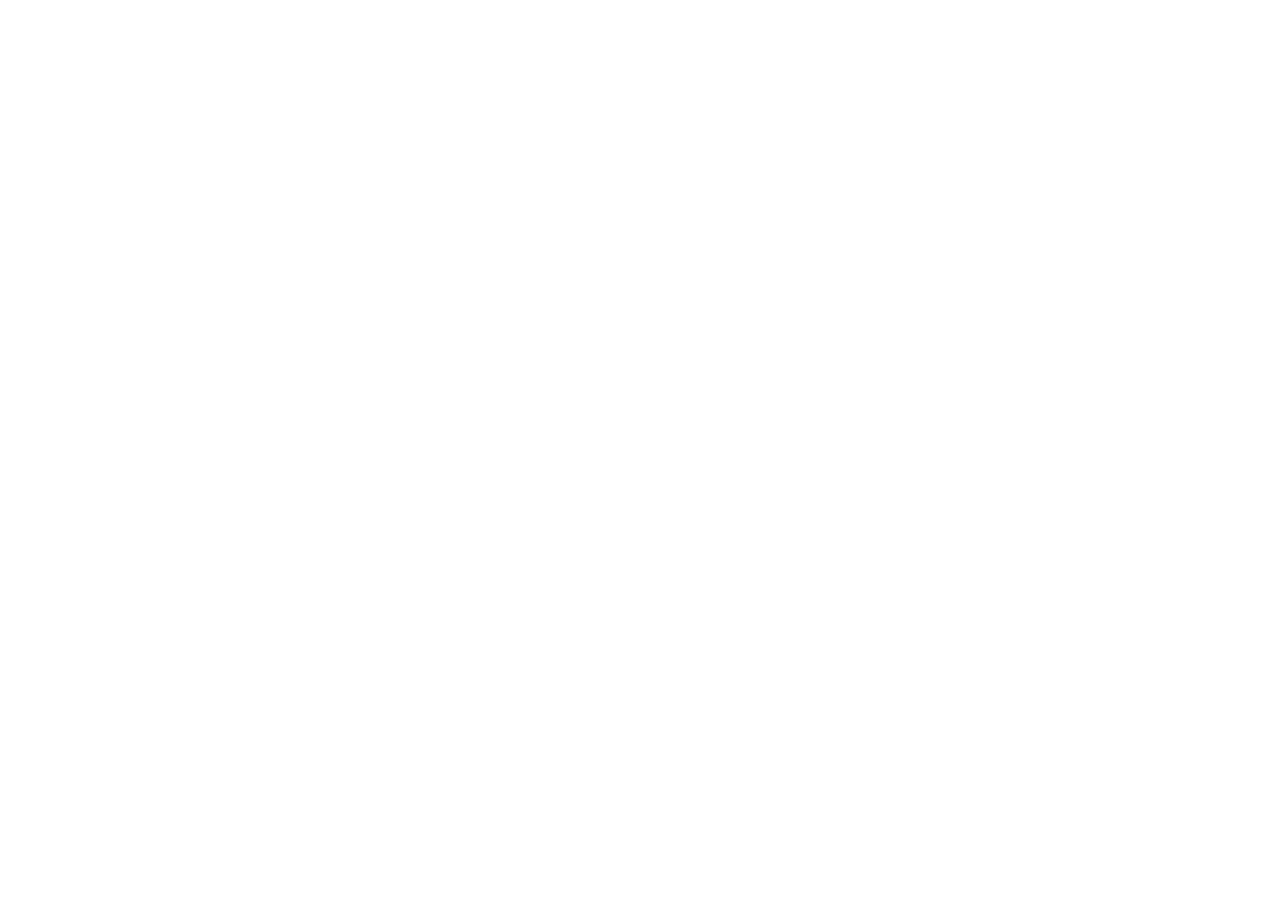
==== character.html @ 5874d866 "added more css styling" ====
<!DOCTYPE html>

<html>

<head>
    <title>Your Disney Character</title>
     <link rel="stylesheet" href="styles/reset.css">
     <link rel="stylesheet" href="css/character.css">
</head>

<body>


    <script src="app.js"></script>
</body>



</html>
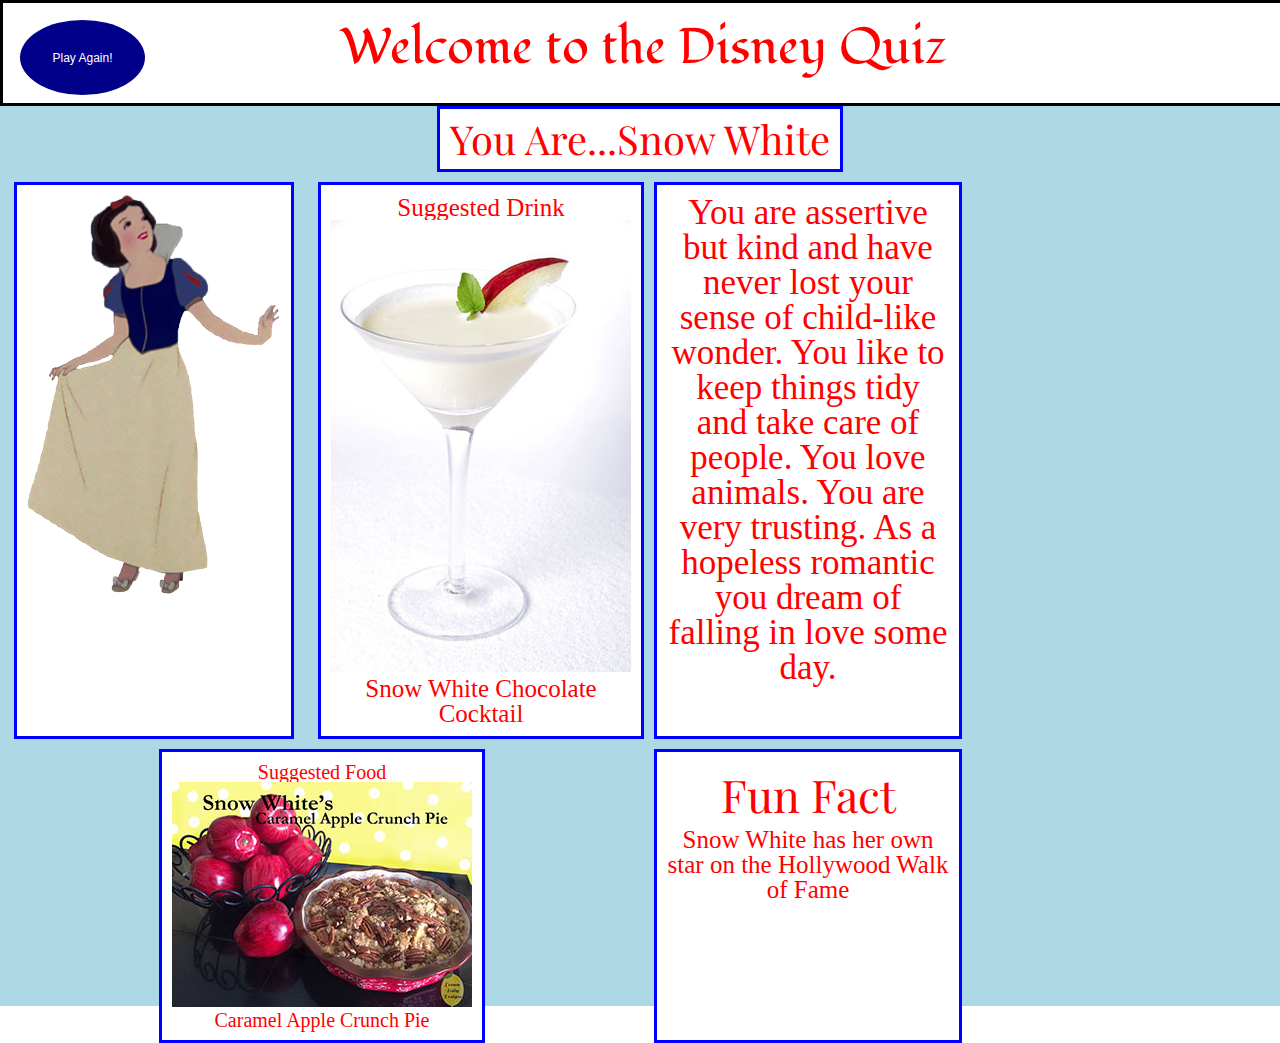
==== commit aa37894f: "fixed typos in css code" ====
--- a/character.html
+++ b/character.html
@@ -4,16 +4,68 @@
 
 <head>
     <title>Your Disney Character</title>
-     <link rel="stylesheet" href="styles/reset.css">
-     <link rel="stylesheet" href="css/character.css">
+    <link rel="stylesheet" href="style/reset.css">
+    <link rel="stylesheet" href="style/character.css">
 </head>
 
-<body>
+
+  <body>
+  <header>
+  
+  <h1>Welcome to the Disney Quiz</h1>
+     
+
+  
+  <div class="playAgain">
+    <button type="button" onclick="index.html">Play Again!</button>
+  </div>
+
+  <!-- <div  class = "cheshirecat">
+    <img src="img/char/cheshirecat.png" alt="cheshire cat">
+  </div> -->
+</header>
 
 
-    <script src="app.js"></script>
+
+
+<main id ="snow-white">
+  <div><h1>You Are...Snow White</h1></div>
+  <div><img src="img/char/snowwhite.png"></div>
+  
+  <div>Suggested Drink
+    <br>
+    <img src="img/drink/snowwhitedrink.jpg">
+    <br>
+    Snow White Chocolate Cocktail</div>
+
+  <div>You are assertive but kind and have never lost your sense of child-like wonder. You like to keep things tidy and take care of people. You love animals. You are very trusting. As a hopeless romantic you dream of falling in love some day. 
+  </article></div>
+  <div>Suggested Food
+    <br>
+    <img src="img/food/snowwhitepie.jpg">
+    <br>
+    Caramel Apple Crunch Pie</div>
+  
+  <div><p>Fun Fact</p>
+  
+    Snow White has her own star on the Hollywood Walk of Fame
+
+</div>
+   </main>
 </body>
 
 
 
-</html> +</div>
+  
+<!-- <footer id="footerchar">
+
+</footer>
+</div> -->
+
+    <script src="js/app.js"></script>
+</body>
+
+
+
+</html>--- a/style/character.css
+++ b/style/character.css
@@ -0,0 +1,1030 @@
+@import url('https://fonts.googleapis.com/css2?family=Berkshire+Swash&display=swap');
+@import url('https://fonts.googleapis.com/css2?family=Cookie&display=swap');
+@import url('https://fonts.googleapis.com/css2?family=Aclonica&display=swap');
+@import url('https://fonts.googleapis.com/css2?family=Aladin&family=Charm:wght@700&display=swap');
+@import url('https://fonts.googleapis.com/css2?family=Bungee&display=swap');
+@import url('https://fonts.googleapis.com/css2?family=Rakkas&display=swap');
+@import url('https://fonts.googleapis.com/css2?family=Playfair+Display:ital@1&display=swap');
+@import url('https://fonts.googleapis.com/css2?family=Black+Han+Sans&display=swap');
+@import url('https://fonts.googleapis.com/css2?family=Fondamento&display=swap');
+
+
+
+
+.playAgain {
+  position: absolute;
+  top: 20px;
+  left: 20px;
+}
+
+.playAgain>button {
+  background-color: darkblue;
+  height: 75px;
+  width: 125px;
+  border: none;
+  color: white;
+  padding: 10px;
+  text-align: center;
+  font-size: 12px;
+  cursor: pointer;
+  border-radius: 50%;
+}
+
+header {
+  background-color: white;
+  height: 100px;
+  width: 100%;
+  border: solid 3px black;
+  padding: 0px;
+ 
+}
+
+header>h1 {
+  font-family:'Fondamento', cursive;
+  font-size: 50px;
+  color:red;
+  text-align:center;
+  margin-top: 20px;
+
+
+}
+
+
+
+#footerchar {
+  position: fixed;
+  background-color:black;
+  height: 75px;
+  width: 100%;
+  bottom: 0;
+}
+
+
+
+
+/* alice */
+
+ * #alice  {
+   background-color:pink;
+   
+ }
+ 
+ 
+ 
+ #alice {
+  display: grid;
+  grid-template-rows: repeat(5, 1fr);
+  grid-template-columns: repeat(4, 1fr);
+  grid-gap: 10px;
+  height: 100vh;
+  margin: 0;
+}
+
+#alice>div {
+  color: blue;
+  padding: 10px;
+  background:white;
+  font-size: 20px;
+  justify-self: center;
+  border: solid 3px orchid;
+  font-family: 'Cookie', cursive;
+}
+/* name */
+#alice>div:nth-child(1) {
+  grid-column: span 4;
+  justify-items: center;
+  font-size: 30px;
+  font-family: 'Cookie', cursive; 
+  
+}
+/* image */
+#alice>div:nth-child(2) {
+  grid-row: span 1;
+  justify-content: center;
+  align-items: center;
+  font-family: cursive;
+  
+  
+}
+/* drink */
+#alice>div:nth-child(3) {
+  grid-column: span 1;
+  grid-row: span 1;
+  text-align: center;
+  font-size: 25px;
+
+  
+  
+ 
+}
+/* description */
+#alice>div:nth-child(4) {
+  grid-column: span 1;
+  grid-row: span 1;
+  font-size: 35px;
+  text-align: center;
+  font-family: cursive;
+  
+   
+  
+
+ 
+}
+/* food */
+#alice>div:nth-child(5) {
+  grid-column: span 2;
+  text-align: center;
+}
+  
+/* } funfact */
+#alice>div:nth-child(6) {
+  
+  grid-column: span 1;
+  grid-row: span 1;
+  font-size: 25px;
+  text-align: center;
+  font-family:cursive;
+}
+
+#alice>div>p {
+  font-family:'Cookie', cursive;
+  font-size: 45px;
+  padding: 0px;
+  margin: 10px;
+}
+
+/* Captain Hook */
+  
+* #captain-hook {
+  background-color:lightblue;
+  
+}
+
+
+
+#captain-hook {
+ display: grid;
+ grid-template-rows: repeat(5, 1fr);
+ grid-template-columns: repeat(4, 1fr);
+ grid-gap: 10px;
+ height: 100vh;
+ margin: 0;
+}
+
+#captain-hook>div {
+ color: blue;
+ padding: 10px;
+ background:white;
+ font-size: 20px;
+ justify-self: center;
+ border: solid 3px red;
+ font-family: 'Berkshire Swash', cursive;
+}
+/* name */
+#captain-hook>div:nth-child(1) {
+ grid-column: span 4;
+ justify-items: center;
+ font-size: 25px;
+ font-family: 'Berkshire Swash', cursive; 
+ 
+}
+/* image */
+#captain-hook>div:nth-child(2) {
+ grid-row: span 1;
+ /* display: flex; */
+ justify-content: center;
+ align-items: center;
+ font-family: cursive;
+ 
+ 
+}
+/* drink */
+#captain-hook>div:nth-child(3) {
+ grid-column: span 1;
+ grid-row: span 1;
+ text-align: center;
+ font-size: 25px;
+
+ 
+ 
+
+}
+/* description */
+#captain-hook>div:nth-child(4) {
+ grid-column: span 1;
+ grid-row: span 1;
+ font-size: 35px;
+ text-align: center;
+ font-family: cursive;
+ 
+  
+ 
+
+
+}
+/* food */
+#captain-hook>div:nth-child(5) {
+ grid-column: span 2;
+ text-align: center;
+}
+ 
+/* } funfact */
+#captain-hook>div:nth-child(6) {
+ 
+ grid-column: span 1;
+ grid-row: span 1;
+ font-size: 25px;
+ text-align: center;
+ font-family:cursive;
+}
+
+#captain-hook>div>p {
+ font-family:  'Berkshire Swash', cursive;
+ font-size: 45px;
+ padding: 0px;
+ margin: 10px;
+}
+
+/* Genie */
+
+* #ursula {
+  background-color:green;
+  
+}
+
+#ursula {
+ display: grid;
+ grid-template-rows: repeat(5, 1fr);
+ grid-template-columns: repeat(4, 1fr);
+ grid-gap: 10px;
+ height: 100vh;
+ margin: 0;
+}
+
+#genie>div {
+ color: blue;
+ padding: 10px;
+ background:blue;
+ font-size: 20px;
+ justify-self: center;
+ border: solid 3px bl;
+ font-family: 'Aladin', cursive;
+}
+
+/* name */
+#genie>div:nth-child(1) {
+ grid-column: span 4;
+ justify-items: center;
+ font-size: 25px;
+ font-family: 'Aladin', cursive;
+
+ 
+}
+/* image */
+#genie>div:nth-child(2) {
+ grid-row: span 1;
+ justify-content: center;
+ align-items: center;
+ font-family: cursive;
+ 
+ 
+}
+/* drink */
+#genie>div:nth-child(3) {
+ grid-column: span 1;
+ grid-row: span 1;
+ text-align: center;
+ font-size: 25px;
+
+ 
+ 
+
+}
+/* description */
+#genie>div:nth-child(4) {
+ grid-column: span 1;
+ grid-row: span 1;
+ font-size: 35px;
+ text-align: center;
+ font-family: cursive;
+ 
+ }
+
+/* food */
+#genie>div:nth-child(5) {
+ grid-column: span 2;
+ text-align: center;
+}
+ 
+/* } funfact */
+#genie>div:nth-child(6) {
+ 
+ grid-column: span 1;
+ grid-row: span 1;
+ font-size: 25px;
+ text-align: center;
+ font-family:cursive;
+}
+
+#genie>div>p {
+  font-family: 'Aladin', cursive;
+ font-size: 45px;
+ padding: 0px;
+ margin: 10px;
+}
+
+/*  Ursula*/
+
+* #ursula {
+  background-color:green;
+  
+}
+
+
+
+#ursula {
+ display: grid;
+ grid-template-rows: repeat(5, 1fr);
+ grid-template-columns: repeat(4, 1fr);
+ grid-gap: 10px;
+ height: 100vh;
+ margin: 0;
+}
+
+#ursula>div {
+ color: blue;
+ padding: 10px;
+ background:black;
+ font-size: 20px;
+ justify-self: center;
+ border: solid 3px darkcyan;
+ font-family:'Charm', cursive;
+}
+
+/* name */
+#ursula>div:nth-child(1) {
+ grid-column: span 4;
+ justify-items: center;
+ font-size: 25px;
+ font-family:'Charm', cursive;
+
+ 
+}
+/* image */
+#ursula>div:nth-child(2) {
+ grid-row: span 1;
+ justify-content: center;
+ align-items: center;
+ font-family: cursive;
+ 
+ 
+}
+/* drink */
+#ursula>div:nth-child(3) {
+ grid-column: span 1;
+ grid-row: span 1;
+ text-align: center;
+ font-size: 25px;
+
+}
+/* description */
+#ursula>div:nth-child(4) {
+ grid-column: span 1;
+ grid-row: span 1;
+ font-size: 35px;
+ text-align: center;
+ font-family: cursive;
+ 
+ }
+
+/* food */
+#ursula>div:nth-child(5) {
+ grid-column: span 2;
+ text-align: center;
+}
+ 
+/* } funfact */
+#ursula>div:nth-child(6) {
+ 
+ grid-column: span 1;
+ grid-row: span 1;
+ font-size: 25px;
+ text-align: center;
+ font-family:cursive;
+}
+
+#ursula>div>p {
+  font-family:'Charm', cursive;
+ font-size: 45px;
+ padding: 0px;
+ margin: 10px;
+}
+
+
+/* baymax */
+
+* #baymax {
+  background-color:red;
+  
+}
+
+
+
+#baymax {
+ display: grid;
+ grid-template-rows: repeat(5, 1fr);
+ grid-template-columns: repeat(4, 1fr);
+ grid-gap: 10px;
+ height: 100vh;
+ margin: 0;
+}
+
+#baymax>div {
+ color: blue;
+ padding: 10px;
+ background:white;
+ font-size: 20px;
+ justify-self: center;
+ border: solid 3px black;
+ font-family:'Bungee', cursive;
+}
+
+/* name */
+#baymax>div:nth-child(1) {
+ grid-column: span 4;
+ justify-items: center;
+ font-size: 45px;
+ font-family:'Bungee', cursive;
+
+ 
+}
+/* image */
+#baymax>div:nth-child(2) {
+ grid-row: span 1;
+ justify-content: center;
+ align-items: center;
+ font-family: cursive;
+ 
+ 
+}
+/* drink */
+#baymax>div:nth-child(3) {
+ grid-column: span 1;
+ grid-row: span 1;
+ text-align: center;
+ font-size: 25px;
+
+}
+/* description */
+#baymax>div:nth-child(4) {
+ grid-column: span 1;
+ grid-row: span 1;
+ font-size: 35px;
+ text-align: center;
+ font-family: cursive;
+ 
+ }
+
+/* food */
+#baymax>div:nth-child(5) {
+ grid-column: span 2;
+ text-align: center;
+}
+ 
+/* } funfact */
+#baymax>div:nth-child(6) {
+ 
+ grid-column: span 1;
+ grid-row: span 1;
+ font-size: 25px;
+ text-align: center;
+ font-family:cursive;
+}
+
+#baymax>div>p {
+  font-family:'Bungee', cursive;
+ font-size: 45px;
+ padding: 0px;
+ margin: 10px;
+}
+
+/* boba-fett */
+* #boba-fett {
+  background-color:darkolivegreen;
+  
+}
+
+
+
+#boba-fett {
+ display: grid;
+ grid-template-rows: repeat(5, 1fr);
+ grid-template-columns: repeat(4, 1fr);
+ grid-gap: 10px;
+ height: 100vh;
+ margin: 0;
+}
+
+#boba-fett>div {
+ color:rgb(78, 61, 5);
+ padding: 10px;
+ background:white;
+ font-size: 20px;
+ justify-self: center;
+ border: solid 3px black;
+ font-family:'Bungee', cursive;
+}
+
+/* name */
+#boba-fett>div:nth-child(1) {
+ grid-column: span 4;
+ justify-items: center;
+ margin-top:10px;
+ font-size: 40px;
+ font-family:'Bungee', cursive;
+
+ 
+}
+/* image */
+#boba-fett>div:nth-child(2) {
+ grid-row: span 1;
+ justify-content: center;
+ align-items: center;
+ font-family: cursive;
+ 
+ 
+}
+/* drink */
+#boba-fett>div:nth-child(3) {
+ grid-column: span 1;
+ grid-row: span 1;
+ text-align: center;
+ font-size: 25px;
+
+}
+/* description */
+#boba-fett>div:nth-child(4) {
+ grid-column: span 1;
+ grid-row: span 1;
+ font-size: 35px;
+ text-align: center;
+ font-family: cursive;
+ 
+ }
+
+/* food */
+#boba-fett>div:nth-child(5) {
+ grid-column: span 2;
+ text-align: center;
+}
+ 
+/* } funfact */
+#boba-fett>div:nth-child(6) {
+ 
+ grid-column: span 1;
+ grid-row: span 1;
+ font-size: 25px;
+ text-align: center;
+ font-family:cursive;
+}
+
+#boba-fett>div>p {
+  font-family:'Bungee', cursive;
+ font-size: 45px;
+ padding: 0px;
+ margin: 10px;
+}
+
+/* hades */
+* #hades {
+  background-color: black;
+  
+}
+
+
+
+#hades {
+ display: grid;
+ grid-template-rows: repeat(5, 1fr);
+ grid-template-columns: repeat(4, 1fr);
+ grid-gap: 10px;
+ height: 100vh;
+ margin: 0;
+}
+
+#hades>div {
+ color:black;
+ padding: 10px;
+ background-color: darkslategray;
+ font-size: 20px;
+ justify-self: center;
+ border: solid 3px darkslateblue;
+ font-family:'Rakkas', cursive;
+}
+
+/* name */
+#hades>div:nth-child(1) {
+ grid-column: span 4;
+ justify-items: center;
+ font-size: 40px;
+ font-family:'Rakkas', cursive;
+
+ 
+}
+/* image */
+#hades>div:nth-child(2) {
+ grid-row: span 1;
+ justify-content: center;
+ align-items: center;
+ 
+ 
+ 
+}
+/* drink */
+#hades>div:nth-child(3) {
+ grid-column: span 1;
+ grid-row: span 1;
+ text-align: center;
+ font-size: 25px;
+
+}
+/* description */
+#hades>div:nth-child(4) {
+ grid-column: span 1;
+ grid-row: span 1;
+ font-size: 35px;
+ text-align: center;
+ font-family: cursive;
+ 
+ }
+
+/* food */
+#hades>div:nth-child(5) {
+ grid-column: span 2;
+ text-align: center;
+}
+ 
+/* } funfact */
+#hades>div:nth-child(6) {
+ 
+ grid-column: span 1;
+ grid-row: span 1;
+ font-size: 25px;
+ text-align: center;
+ font-family:cursive;
+}
+
+#hades>div>p {
+  font-family:'Rakkas', cursive;
+ font-size: 45px;
+ padding: 0px;
+ margin: 10px;
+}
+
+/* maleficent */
+* #maleficent {
+  background-color:rgb(48, 25, 58);
+  
+}
+
+
+
+#maleficent {
+ display: grid;
+ grid-template-rows: repeat(5, 1fr);
+ grid-template-columns: repeat(4, 1fr);
+ grid-gap: 10px;
+ height: 100vh;
+ margin: 0;
+}
+
+#maleficent>div {
+ color:black;
+ padding: 10px;
+ background-color: darkslategray;
+ font-size: 20px;
+ justify-self: center;
+ border: solid 3px darkslateblue;
+ font-family:'Rakkas', cursive;
+}
+
+/* name */
+#maleficent>div:nth-child(1) {
+ grid-column: span 4;
+ justify-items: center;
+ font-size: 40px;
+ font-family:'Rakkas', cursive;
+
+ 
+}
+/* image */
+#maleficent>div:nth-child(2) {
+ grid-row: span 1;
+ justify-content: center;
+ align-items: center;
+ padding-top: 80px;
+ 
+ 
+ 
+}
+/* drink */
+#maleficent>div:nth-child(3) {
+ grid-column: span 1;
+ grid-row: span 1;
+ text-align: center;
+ font-size: 25px;
+
+}
+/* description */
+#maleficent>div:nth-child(4) {
+ grid-column: span 1;
+ grid-row: span 1;
+ font-size: 35px;
+ text-align: center;
+ font-family: cursive;
+ 
+ }
+
+/* food */
+#maleficent>div:nth-child(5) {
+ grid-column: span 2;
+ text-align: center;
+}
+ 
+/* } funfact */
+#maleficent>div:nth-child(6) {
+ 
+ grid-column: span 1;
+ grid-row: span 1;
+ font-size: 25px;
+ text-align: center;
+ font-family:cursive;
+}
+
+#maleficent>div>p {
+font-family:'Rakkas', cursive;
+ font-size: 45px;
+ padding: 0px;
+ margin: 10px;
+}
+
+/* snow-white */
+
+* #snow-white {
+  background-color:lightblue;
+  
+}
+
+
+
+#snow-white {
+ display: grid;
+ grid-template-rows: repeat(5, 1fr);
+ grid-template-columns: repeat(4, 1fr);
+ grid-gap: 10px;
+ height: 100vh;
+ margin: 0;
+}
+
+#snow-white>div {
+ color:red;
+ padding: 10px;
+ background-color: white;
+ font-size: 20px;
+ justify-self: center;
+ border: solid 3px blue;
+ font-family: cursive;
+}
+
+/* name */
+#snow-white>div:nth-child(1) {
+ grid-column: span 4;
+ justify-items: center;
+ font-size: 40px;
+ font-family:'Playfair Display', cursive;
+
+ 
+}
+/* image */
+#snow-white>div:nth-child(2) {
+ grid-row: span 1;
+ justify-content: center;
+ align-items: center;
+ 
+ 
+ 
+}
+/* drink */
+#snow-white>div:nth-child(3) {
+ grid-column: span 1;
+ grid-row: span 1;
+ text-align: center;
+ font-size: 25px;
+
+}
+/* description */
+#snow-white>div:nth-child(4) {
+ grid-column: span 1;
+ grid-row: span 1;
+ font-size: 35px;
+ text-align: center;
+ font-family: cursive;
+ 
+ }
+
+/* food */
+#snow-white>div:nth-child(5) {
+ grid-column: span 2;
+ text-align: center;
+}
+ 
+/* } funfact */
+#snow-white>div:nth-child(6) {
+ 
+ grid-column: span 1;
+ grid-row: span 1;
+ font-size: 25px;
+ text-align: center;
+ font-family:cursive;
+}
+
+#snow-white>div>p {
+font-family:'Playfair Display', cursive;
+ font-size: 45px;
+ padding: 0px;
+ margin: 10px;
+}
+
+
+/* pinnocchio */
+* #pinnocchio {
+  background-color:darkblue;
+  
+}
+
+
+
+#pinnocchio {
+ display: grid;
+ grid-template-rows: repeat(5, 1fr);
+ grid-template-columns: repeat(4, 1fr);
+ grid-gap: 10px;
+ height: 100vh;
+ margin: 0;
+}
+
+#pinnocchio>div {
+ color:darkblue;
+ padding: 10px;
+ background-color: white;
+ font-size: 20px;
+ justify-self: center;
+ border: solid 3px red;
+ font-family: cursive;
+}
+
+/* name */
+#pinnocchio>div:nth-child(1) {
+ grid-column: span 4;
+ justify-items: center;
+ font-size: 40px;
+ font-family:'Black Han Sans', sans-serif;
+
+ 
+}
+/* image */
+#pinnocchio>div:nth-child(2) {
+ grid-row: span 1;
+ justify-content: center;
+ align-items: center;
+ padding:50px;
+ 
+ 
+}
+/* drink */
+#pinnocchio>div:nth-child(3) {
+ grid-column: span 1;
+ grid-row: span 1;
+ text-align: center;
+ font-size: 25px;
+
+}
+/* description */
+#pinnocchio>div:nth-child(4) {
+ grid-column: span 1;
+ grid-row: span 1;
+ font-size: 35px;
+ text-align: center;
+ font-family: cursive;
+ 
+ }
+
+/* food */
+#pinnocchio>div:nth-child(5) {
+ grid-column: span 2;
+ text-align: center;
+}
+ 
+/* } funfact */
+#pinnocchio>div:nth-child(6) {
+ 
+ grid-column: span 1;
+ grid-row: span 1;
+ font-size: 25px;
+ text-align: center;
+ font-family:cursive;
+}
+
+#pinnocchio>div>p {
+font-family:'Playfair Display', cursive;
+ font-size: 45px;
+ padding: 0px;
+ margin: 10px;
+}
+
+/* princess-leia */
+
+* #princess-leia {
+  background-color:rgb(51, 51, 146);
+  
+}
+
+
+
+#princess-leia {
+ display: grid;
+ grid-template-rows: repeat(5, 1fr);
+ grid-template-columns: repeat(4, 1fr);
+ grid-gap: 10px;
+ height: 100vh;
+ margin: 0;
+}
+
+#princess-leia>div {
+ color:darkblue;
+ padding: 10px;
+ background-color: white;
+ font-size: 20px;
+ justify-self: center;
+ border: solid 3px darkblue;
+ font-family: cursive;
+}
+
+/* name */
+#princess-leia>div:nth-child(1) {
+ grid-column: span 4;
+ justify-items: center;
+ font-size: 40px;
+ font-family:'Bungee', cursive;
+
+ 
+}
+/* image */
+#princess-leia>div:nth-child(2) {
+ grid-row: span 1;
+ justify-content: center;
+ align-items: center;
+ 
+ 
+ 
+}
+/* drink */
+#princess-leia>div:nth-child(3) {
+ grid-column: span 1;
+ grid-row: span 1;
+ text-align: center;
+ font-size: 25px;
+
+}
+/* description */
+#princess-leia>div:nth-child(4) {
+ grid-column: span 1;
+ grid-row: span 1;
+ font-size: 35px;
+ text-align: center;
+ font-family: cursive;
+ 
+ }
+
+/* food */
+#princess-leia>div:nth-child(5) {
+ grid-column: span 2;
+ text-align: center;
+}
+ 
+/* } funfact */
+#princess-leia>div:nth-child(6) {
+ 
+ grid-column: span 1;
+ grid-row: span 1;
+ font-size: 25px;
+ text-align: center;
+ font-family:cursive;
+}
+
+#princess-leia>div>p {
+  font-family:'Bungee', cursive;
+ font-size: 55px;
+ padding: 0px;
+ margin: 10px;
+}
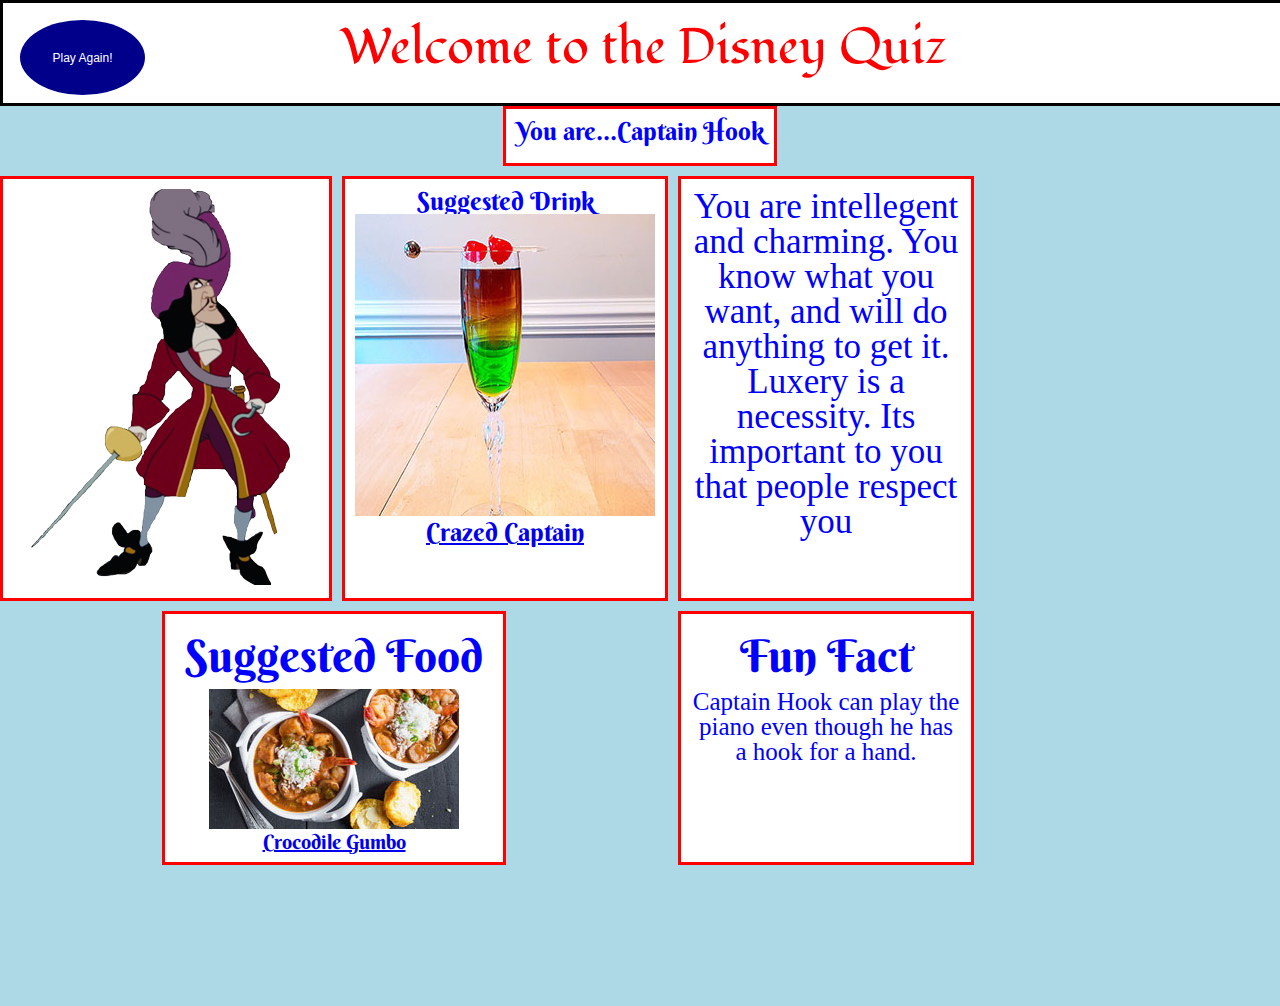
==== commit 9accb1de: "fixed character constructor" ====
--- a/character.html
+++ b/character.html
@@ -27,28 +27,9 @@
 
 
 
-
-<main id ="snow-white">
-  <div><h1>You Are...Snow White</h1></div>
-  <div><img src="img/char/snowwhite.png"></div>
+<main id ="id">
   
-  <div>Suggested Drink
-    <br>
-    <img src="img/drink/snowwhitedrink.jpg">
-    <br>
-    Snow White Chocolate Cocktail</div>
-
-  <div>You are assertive but kind and have never lost your sense of child-like wonder. You like to keep things tidy and take care of people. You love animals. You are very trusting. As a hopeless romantic you dream of falling in love some day. 
-  </article></div>
-  <div>Suggested Food
-    <br>
-    <img src="img/food/snowwhitepie.jpg">
-    <br>
-    Caramel Apple Crunch Pie</div>
-  
-  <div><p>Fun Fact</p>
-  
-    Snow White has her own star on the Hollywood Walk of Fame
+    
 
 </div>
    </main>
@@ -63,7 +44,9 @@
 </footer>
 </div> -->
 
-    <script src="js/app.js"></script>
+    <!-- <script src="js/app.js"></script> -->
+    <script src="js/user.js"></script>
+  <script src="js/quiz.js"></script>
 </body>
 
 
--- a/style/character.css
+++ b/style/character.css
@@ -245,6 +245,14 @@
  margin: 10px;
 }
 
+#captain-hook>h1 {
+  font-size: 25px;
+ font-family: 'Berkshire Swash', cursive;
+ color: darkblue;
+ text-align: center;
+
+}
+
 /* Genie */
 
 * #ursula {
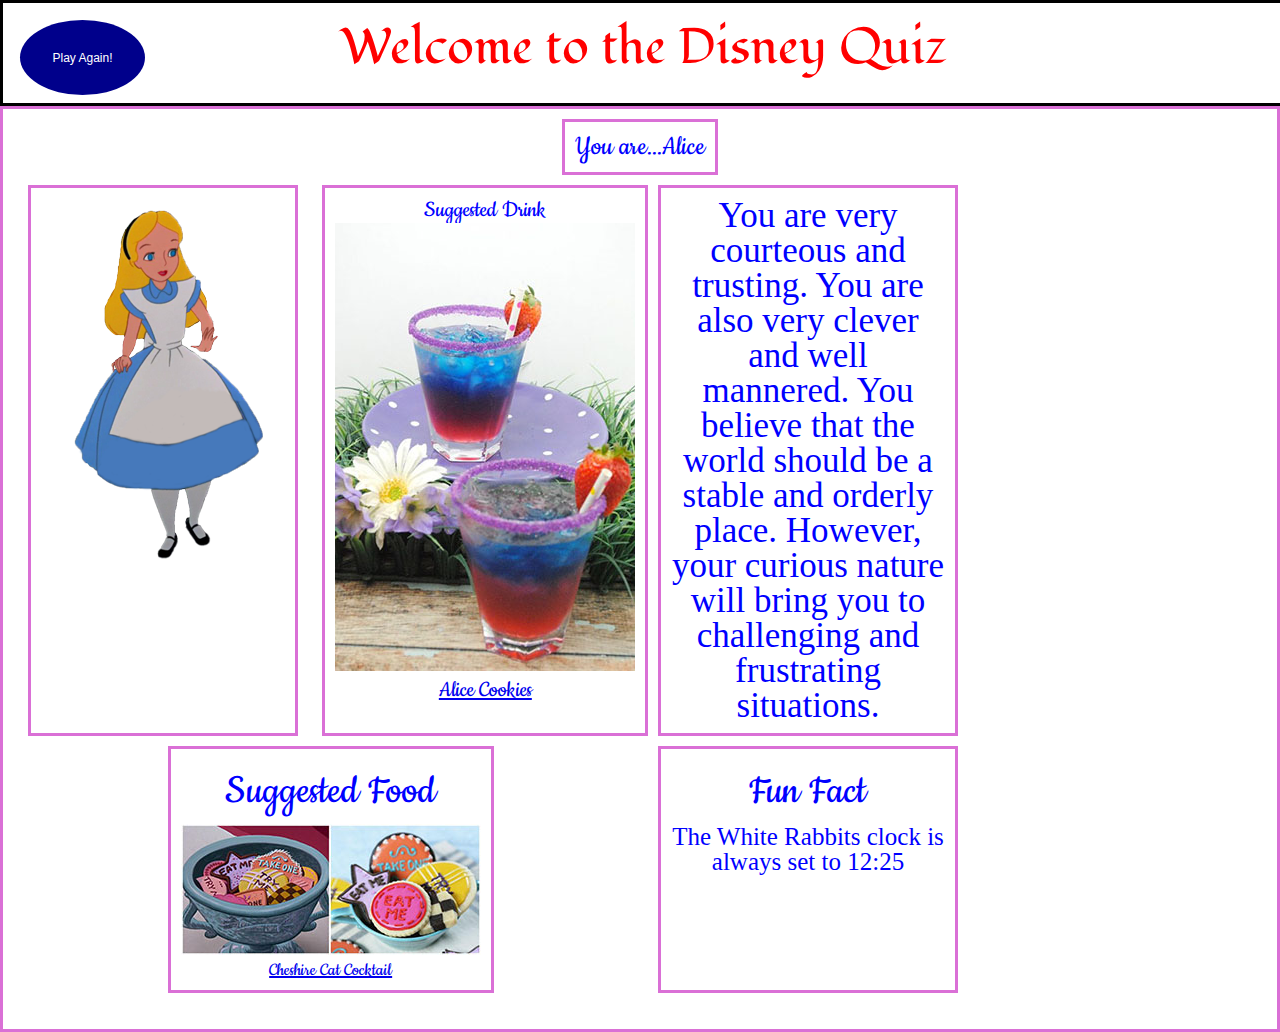
==== commit 635b7fc0: "have quiz working sort of" ====
--- a/character.html
+++ b/character.html
@@ -31,7 +31,7 @@
   
     
 
-</div>
+
    </main>
 </body>
 
@@ -39,10 +39,7 @@
 
 </div>
   
-<!-- <footer id="footerchar">
 
-</footer>
-</div> -->
 
     <!-- <script src="js/app.js"></script> -->
     <script src="js/user.js"></script>
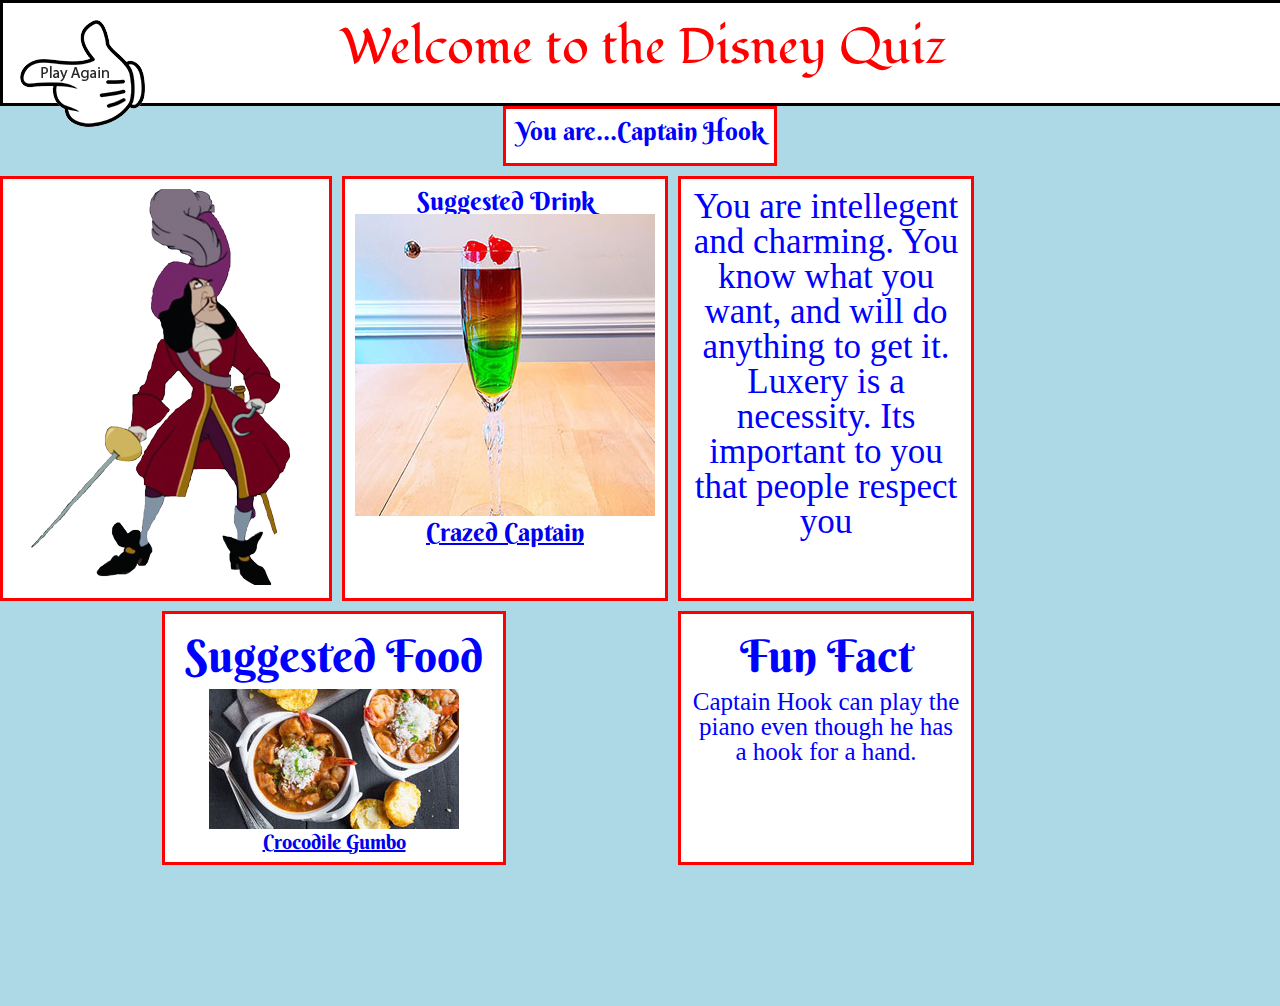
==== commit f153208d: "fixed constructor and play again button" ====
--- a/character.html
+++ b/character.html
@@ -17,7 +17,7 @@
 
   
   <div class="playAgain">
-    <button type="button" onclick="index.html">Play Again!</button>
+    <a href = "index.html"><img src="img/other/playagainhand.png"></a>
   </div>
 
   <!-- <div  class = "cheshirecat">
--- a/style/character.css
+++ b/style/character.css
@@ -17,7 +17,7 @@
   left: 20px;
 }
 
-.playAgain>button {
+/* .playAgain>button {
   background-color: darkblue;
   height: 75px;
   width: 125px;
@@ -28,7 +28,7 @@
   font-size: 12px;
   cursor: pointer;
   border-radius: 50%;
-}
+} */
 
 header {
   background-color: white;
@@ -64,7 +64,7 @@
 
 /* alice */
 
- * #alice  {
+ #alice  {
    background-color:pink;
    
  }
@@ -112,9 +112,10 @@
   grid-row: span 1;
   text-align: center;
   font-size: 25px;
-
-  
-  
+  width:100%;
+  
+  
+
  
 }
 /* description */
@@ -155,7 +156,7 @@
 
 /* Captain Hook */
   
-* #captain-hook {
+#captain-hook {
   background-color:lightblue;
   
 }
@@ -255,12 +256,12 @@
 
 /* Genie */
 
-* #ursula {
+#genie {
   background-color:green;
   
 }
 
-#ursula {
+#genie {
  display: grid;
  grid-template-rows: repeat(5, 1fr);
  grid-template-columns: repeat(4, 1fr);
@@ -272,10 +273,10 @@
 #genie>div {
  color: blue;
  padding: 10px;
- background:blue;
+ background:white;
  font-size: 20px;
  justify-self: center;
- border: solid 3px bl;
+ border: solid 3px blue;
  font-family: 'Aladin', cursive;
 }
 
@@ -302,7 +303,7 @@
  grid-column: span 1;
  grid-row: span 1;
  text-align: center;
- font-size: 25px;
+ font-size: 15px;
 
  
  
@@ -334,7 +335,7 @@
  font-family:cursive;
 }
 
-#genie>div>p {
+#genie>div>span {
   font-family: 'Aladin', cursive;
  font-size: 45px;
  padding: 0px;
@@ -343,7 +344,7 @@
 
 /*  Ursula*/
 
-* #ursula {
+#ursula {
   background-color:green;
   
 }
@@ -431,7 +432,7 @@
 
 /* baymax */
 
-* #baymax {
+#baymax {
   background-color:red;
   
 }
@@ -517,7 +518,7 @@
 }
 
 /* boba-fett */
-* #boba-fett {
+ #boba-fett {
   background-color:darkolivegreen;
   
 }
@@ -604,7 +605,7 @@
 }
 
 /* hades */
-* #hades {
+#hades {
   background-color: black;
   
 }
@@ -690,14 +691,14 @@
 }
 
 /* maleficent */
-* #maleficent {
+ #maleficent  {
   background-color:rgb(48, 25, 58);
   
 }
 
 
 
-#maleficent {
+ #maleficent {
  display: grid;
  grid-template-rows: repeat(5, 1fr);
  grid-template-columns: repeat(4, 1fr);
@@ -717,7 +718,7 @@
 }
 
 /* name */
-#maleficent>div:nth-child(1) {
+ #maleficent>div:nth-child(1) {
  grid-column: span 4;
  justify-items: center;
  font-size: 40px;
@@ -736,7 +737,7 @@
  
 }
 /* drink */
-#maleficent>div:nth-child(3) {
+ #maleficent>div:nth-child(3) {
  grid-column: span 1;
  grid-row: span 1;
  text-align: center;
@@ -744,7 +745,7 @@
 
 }
 /* description */
-#maleficent>div:nth-child(4) {
+ #maleficent>div:nth-child(4) {
  grid-column: span 1;
  grid-row: span 1;
  font-size: 35px;
@@ -754,13 +755,13 @@
  }
 
 /* food */
-#maleficent>div:nth-child(5) {
+ #maleficent>div:nth-child(5) {
  grid-column: span 2;
  text-align: center;
 }
  
 /* } funfact */
-#maleficent>div:nth-child(6) {
+ #maleficent>div:nth-child(6) {
  
  grid-column: span 1;
  grid-row: span 1;
@@ -769,7 +770,7 @@
  font-family:cursive;
 }
 
-#maleficent>div>p {
+ #maleficent>div>p {
 font-family:'Rakkas', cursive;
  font-size: 45px;
  padding: 0px;
@@ -778,7 +779,7 @@
 
 /* snow-white */
 
-* #snow-white {
+#snow-white {
   background-color:lightblue;
   
 }
@@ -865,7 +866,7 @@
 
 
 /* pinnocchio */
-* #pinnocchio {
+#pinnocchio {
   background-color:darkblue;
   
 }
@@ -952,7 +953,7 @@
 
 /* princess-leia */
 
-* #princess-leia {
+#princess-leia {
   background-color:rgb(51, 51, 146);
   
 }
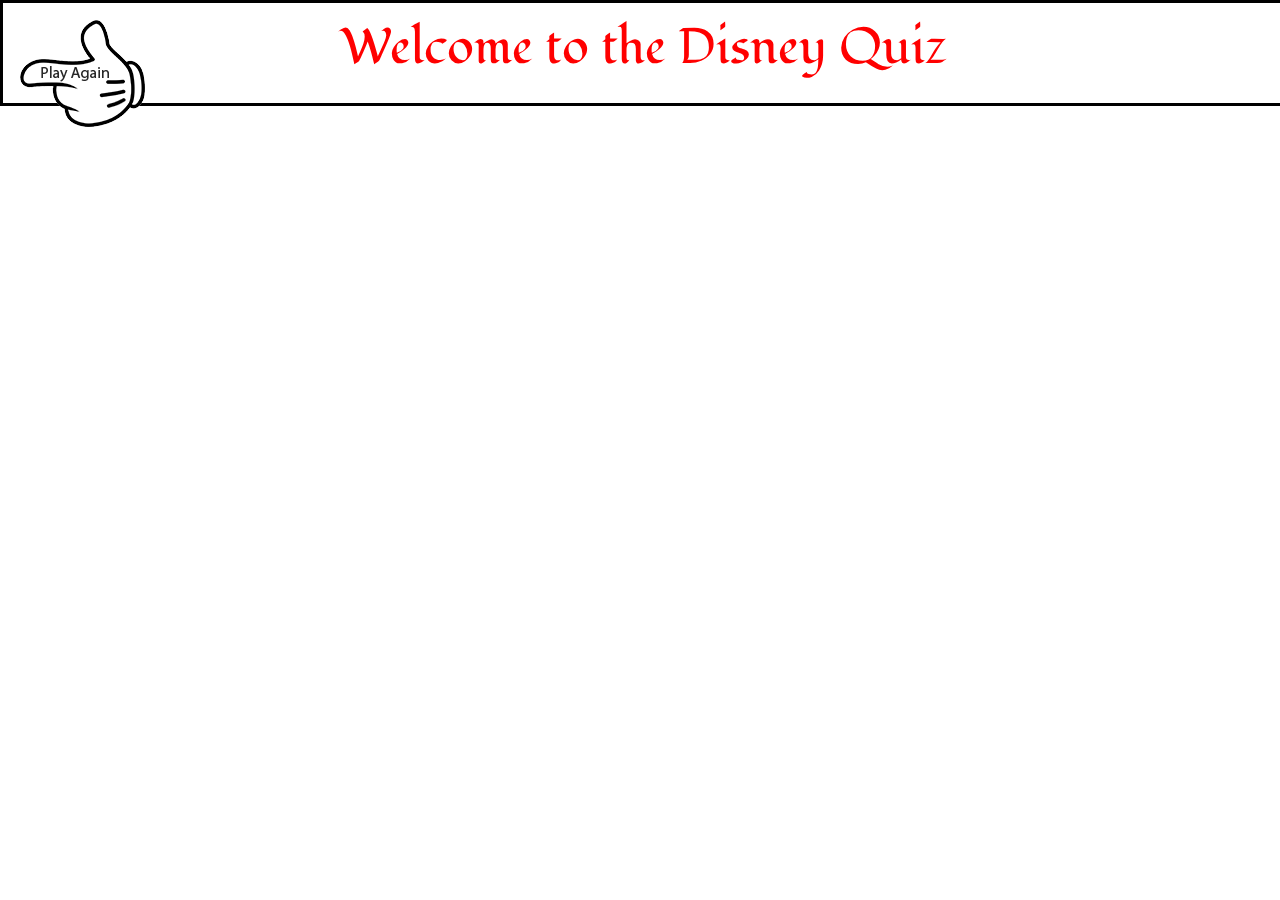
==== commit 3f8bba46: "final cleanup" ====
--- a/character.html
+++ b/character.html
@@ -20,9 +20,7 @@
     <a href = "index.html"><img src="img/other/playagainhand.png"></a>
   </div>
 
-  <!-- <div  class = "cheshirecat">
-    <img src="img/char/cheshirecat.png" alt="cheshire cat">
-  </div> -->
+  
 </header>
 
 
@@ -41,7 +39,7 @@
   
 
 
-    <!-- <script src="js/app.js"></script> -->
+   
     <script src="js/user.js"></script>
   <script src="js/quiz.js"></script>
 </body>
--- a/style/character.css
+++ b/style/character.css
@@ -17,18 +17,7 @@
   left: 20px;
 }
 
-/* .playAgain>button {
-  background-color: darkblue;
-  height: 75px;
-  width: 125px;
-  border: none;
-  color: white;
-  padding: 10px;
-  text-align: center;
-  font-size: 12px;
-  cursor: pointer;
-  border-radius: 50%;
-} */
+
 
 header {
   background-color: white;
@@ -113,11 +102,9 @@
   text-align: center;
   font-size: 25px;
   width:100%;
-  
-  
-
- 
-}
+ }
+
+
 /* description */
 #alice>div:nth-child(4) {
   grid-column: span 1;
@@ -126,11 +113,9 @@
   text-align: center;
   font-family: cursive;
   
-   
-  
-
- 
-}
+ }
+
+
 /* food */
 #alice>div:nth-child(5) {
   grid-column: span 2;
@@ -160,8 +145,6 @@
   background-color:lightblue;
   
 }
-
-
 
 #captain-hook {
  display: grid;
